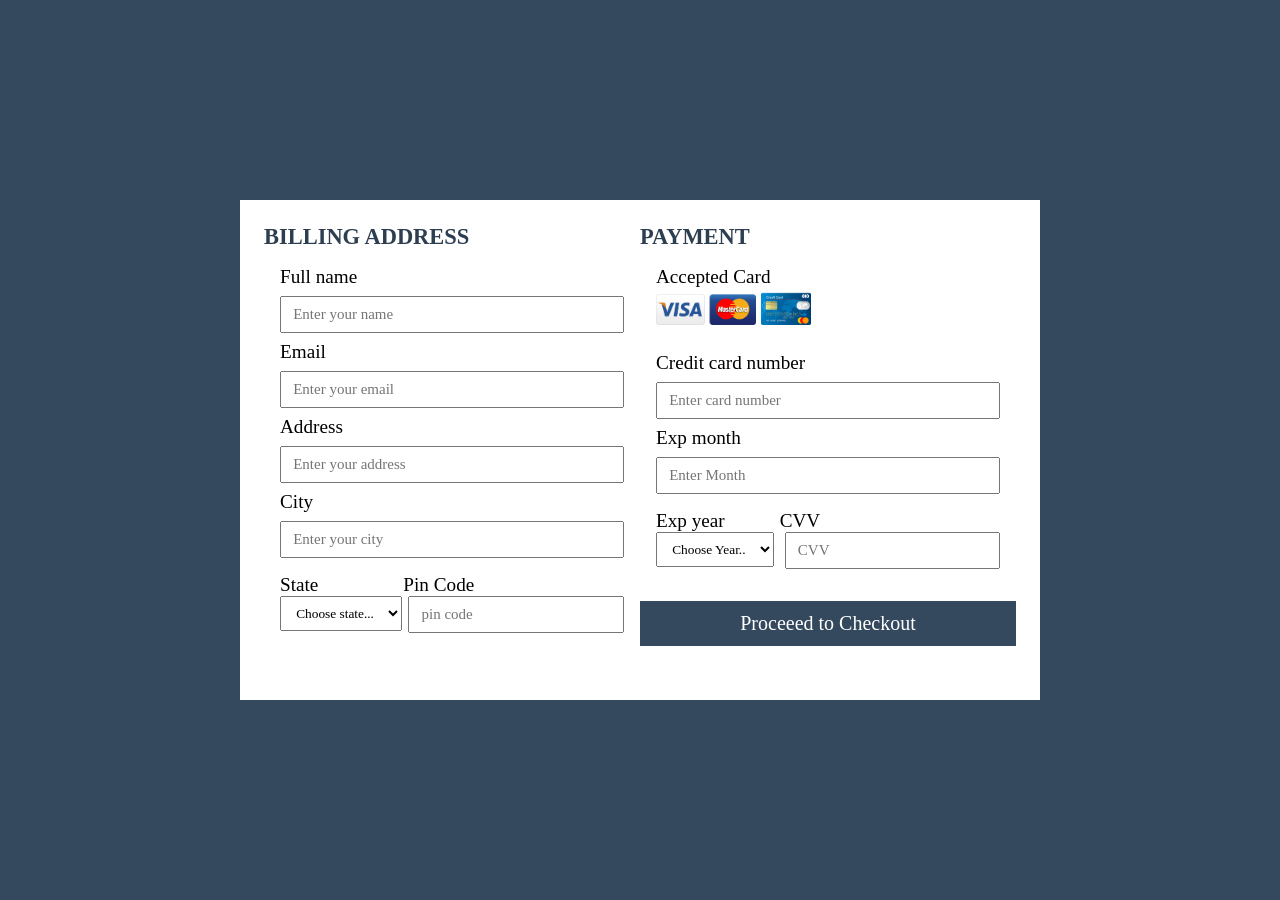
==== html/payment.html @ 0e80bf2f "Add initial files" ====
<!DOCTYPE html>
<html lang="en">
<head>
    <meta charset="UTF-8">
    <meta name="viewport" content="width=device-width, initial-scale=1.0">
    <title>Document</title>
    <link rel="stylesheet" href="../css/payment.css">
    <link rel="stylesheet" href="https://cdnjs.cloudflare.com/ajax/libs/font-awesome/6.4.2/css/all.min.css" integrity="sha512-z3gLpd7yknf1YoNbCzqRKc4qyor8gaKU1qmn+CShxbuBusANI9QpRohGBreCFkKxLhei6S9CQXFEbbKuqLg0DA==" crossorigin="anonymous" referrerpolicy="no-referrer" />
</head>
<body>
    <header>

   <div class="container" id="container">
    <div class="left">
        <h3>BILLING ADDRESS</h3>
        <form>
            Full name
            <input type="text" placeholder="Enter your name">

            Email
            <input type="text" placeholder="Enter your email">

            Address
            <input type="text" placeholder="Enter your address">

            City
            <input type="text" placeholder="Enter your city">

            <div id="zip">
                <label>
                    State
                    <select>
                        <option>Choose state...</option>
                        <option>Maharashtra</option>
                        <option>Uttar pradesh</option>
                        <option>keral</option>
                        <option>delhi</option>
                    </select>
                </label>
                <label>
                    Pin Code
                    <input type="number" placeholder="pin code">
                </label>
            </div>


        </form>
    </div>
    <div class="right">
        <h3>PAYMENT</h3>

        <form>
            Accepted Card <br>
            <img src="../images/card1.png" width="100">
            <img src="../images/card2.png" width="50">
            <br><br>

            Credit card number
        <input type="text" name="" placeholder="Enter card number" required>
            
            Exp month
            <input type="text" name="" placeholder="Enter Month" required>
            <div id="zip">
                <label>
                    Exp year
                    <select required>
                        <option>Choose Year..</option>
                        <option>2022</option>
                        <option>2023</option>
                        <option>2024</option>
                        <option>2025</option>
                    </select>
                </label>
                    <label>
                    CVV
                    <input type="number" name="" placeholder="CVV" required>
                </label>
            </div>
        </form>

        <button type="submit" class="button" onclick="myFunction()">Proceeed to Checkout</button>

       
    </div>
   </div>
   <div class="popup" id="popup">
    <img src="../images/tick.png">
    <h2>Thank You!</h2>
    <p>Your Tool is Successfully ordered. Thanks!</p>
    <button type="button" onclick="closePopup()">OK</button>
  </div>

   </header>

  

   <script>
        function myFunction(){
            let x = document.getElementById("container");
            let popup = document.getElementById("popup");

            x.style.display = "none";

            popup.classList.add("open-popup");
        }
        function closePopup(){
            popup.classList.remove("open-popup");
            x.style.display = "block";
        }
   </script>
</body>
</html>
---- css/payment.css ----
*{
    margin: 0;
    padding: 0;
    box-sizing: border-box;
    font-family: 'poppins', 'sans-serif';
}
header{
    width: 100vw;
    min-height: 100vh;
    background: #34495e;
    font-size: 1.2rem;
    display: flex;
    justify-content: center;
    align-items: center;
}
.container{
    background: white;
    max-width: 800px;
    min-height: 500px;
    display: flex;
    justify-content: space-between;
    align-items: flex-start;
    padding: 0.5rem 1.5rem;
}
.left{
    flex-basis: 50%;
}
.right{
    flex-basis: 50%;
}
form{
    padding: 1rem;
}
h3{
    margin-top: 1rem;
    color: #2c3e50;
}
form input[type="text"]{
    width: 100%;
    padding: 0.5rem 0.7rem;
    margin: 0.5rem 0;
    outline: none;
}
#zip{
    display: flex;
    margin-top: 0.5rem;
}
#zip select{
    padding: 0.5rem 0.7rem;
}
#zip input[type="number"]{
    padding: 0.5rem 0.7rem;
    margin-left: 5px;
}
:placeholder-shown{
    font-size: 15px;
}
.button{
	width: 100%;
	padding: 0.7rem 1.5rem;
	background: #34495e;
	color: white;
	border: none;
	outline: none;
	margin-top: 1rem;
	cursor: pointer;
    font-size: 20px;
}

.popup{
    width: 400px;
    background: #fff;
    border-radius: 6px;
    position: absolute;
    top: 0;
    left: 50%;
    transform: translate(-50%, -50%) scale(0.1);
    text-align: center;
    padding: 0 30px 30px;
    color: #333;
    visibility: hidden;
    transition: transform 0.4s,top 0.4s;
}
.open-popup{
    visibility: visible;
    top: 50%;
    transform: translate(-50%, -50%) scale(1);


}
.popup img{
    width: 100px;
    margin-top: -50px;
    border-radius: 50%;
    box-shadow: 0 2px 5px rgba(0,0,0,0.2);
}
.popup h2{
    font-size: 38px;
    font-weight: 500;
    margin: 30px 0 10px;
}
.popup p{
    padding-top: 14px;
}
.popup button{
    width: 80%;
    margin-top: 50px;
    padding: 10px 0;
    background: #6fd649;
    color: #fff;
    border: 0;
    outline: none;
    font-size: 18px;
    border-radius: 4px;
    cursor: pointer;
    box-shadow: 0 4px 5px rgba(0,0,0,0.2);

}


@media only screen and (max-width: 770px){
	.container{
		flex-direction: column;
	}
	body{
		overflow-x: hidden;
	}
}
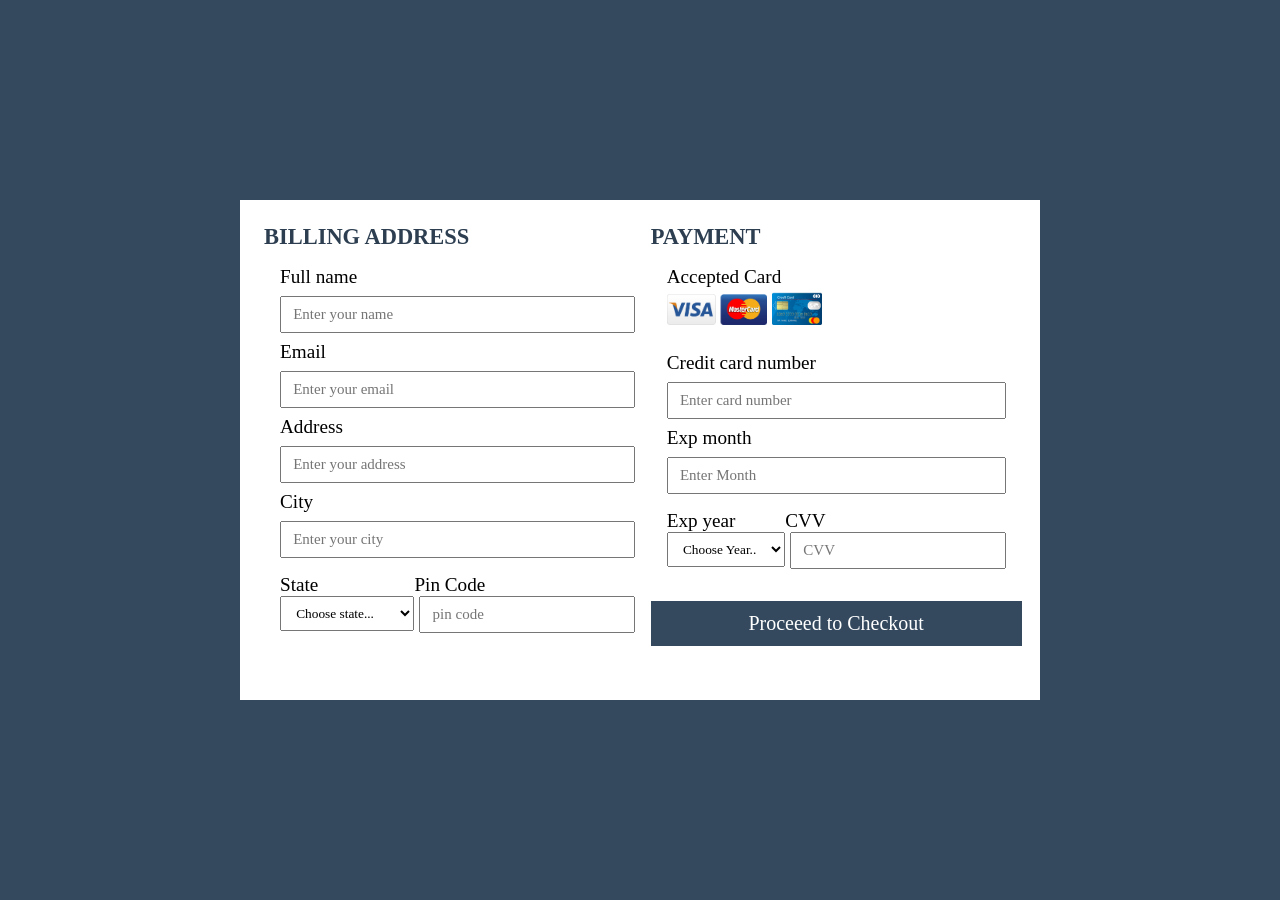
==== commit b76df776: "initail commit" ====
--- a/html/payment.html
+++ b/html/payment.html
@@ -35,6 +35,13 @@
                         <option>Uttar pradesh</option>
                         <option>keral</option>
                         <option>delhi</option>
+                        <option>Gujrat</option>
+                        <option>Rajastan</option>
+                        <option>Goa</option>
+                        <option>Madhya Pradesh</option>
+                        <option>Punjab</option>
+                        <option>Kolkata</option>
+                        <option>Hariyana</option>
                     </select>
                 </label>
                 <label>
@@ -65,10 +72,10 @@
                     Exp year
                     <select required>
                         <option>Choose Year..</option>
-                        <option>2022</option>
-                        <option>2023</option>
                         <option>2024</option>
                         <option>2025</option>
+                        <option>2026</option>
+                        <option>2027</option>
                     </select>
                 </label>
                     <label>
